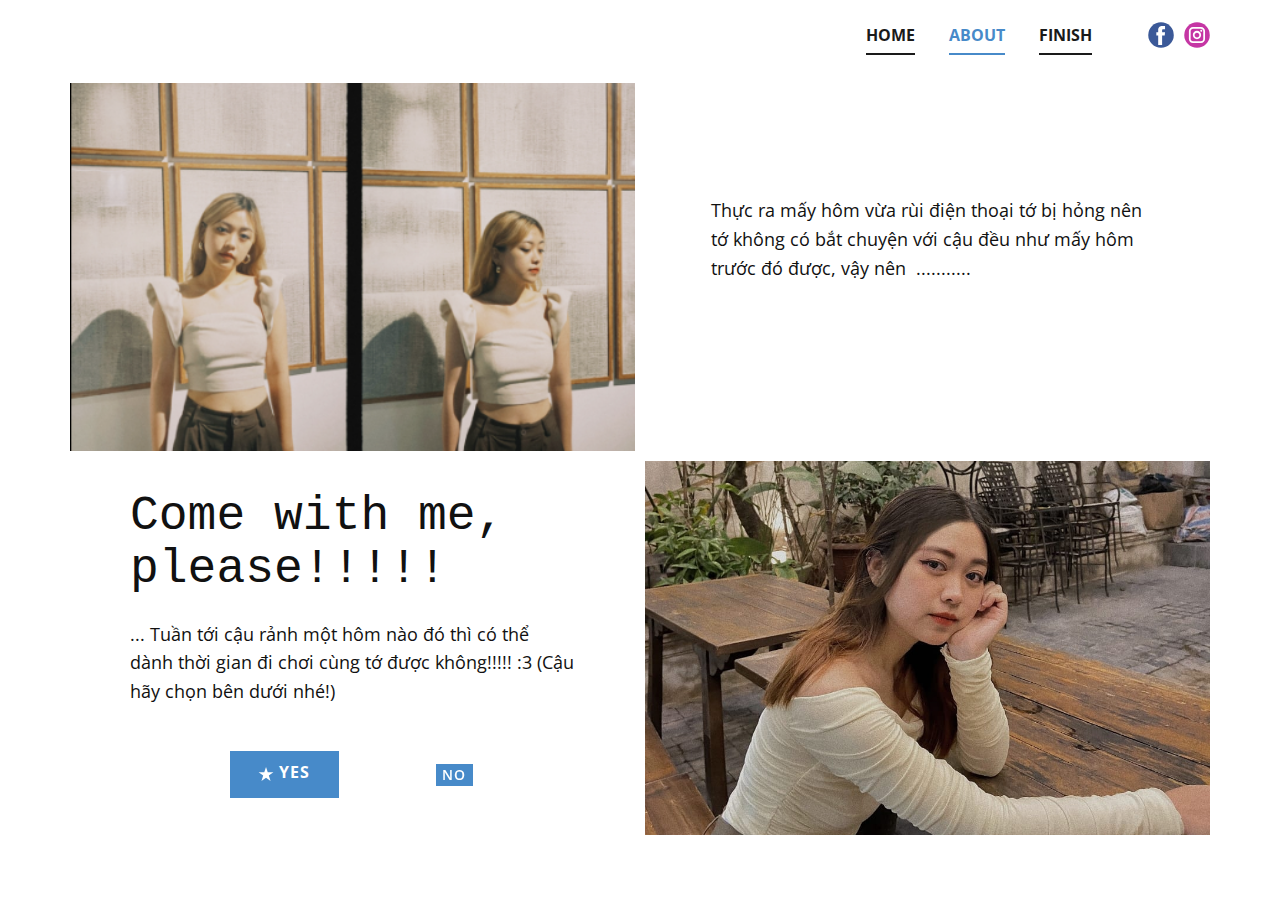
==== About.html @ bf9b1018 "add file" ====
<!DOCTYPE html>
<html style="font-size: 16px;" lang="en">

<head>
  <meta name="viewport" content="width=device-width, initial-scale=1.0">
  <meta charset="utf-8">
  <meta name="keywords" content="">
  <meta name="description" content="">
  <title>About</title>
  <link rel="stylesheet" href="nicepage.css" media="screen">
  <link rel="stylesheet" href="About.css" media="screen">
  <script class="u-script" type="text/javascript" src="jquery.js" defer=""></script>
  <script class="u-script" type="text/javascript" src="nicepage.js" defer=""></script>
  <meta name="generator" content="Nicepage 5.21.3, nicepage.com">
  <link id="u-theme-google-font" rel="stylesheet"
    href="https://fonts.googleapis.com/css?family=Roboto:100,100i,300,300i,400,400i,500,500i,700,700i,900,900i|Open+Sans:300,300i,400,400i,500,500i,600,600i,700,700i,800,800i">



    <script type="application/ld+json">{
      "@context": "http://schema.org",
      "@type": "Organization",
      "name": "",
      "sameAs": [
          "https://www.facebook.com/profile.php?id=100007799310865",
          "https://www.instagram.com/baoolamm/"
      ]
  }</script>
    <meta name="theme-color" content="#478ac9">
    <meta property="og:title" content="Contact">
    <meta property="og:type" content="website">
    <meta data-intl-tel-input-cdn-path="intlTelInput/">
  </head>
  
  <body data-path-to-root="./" data-include-products="false" class="u-body u-xl-mode" data-lang="en">
    <header class="u-align-center-sm u-align-center-xs u-clearfix u-header u-header" id="sec-7e4b">
      <div class="u-clearfix u-sheet u-sheet-1">
        <div class="u-social-icons u-spacing-10 u-social-icons-1">
          <a class="u-social-url" title="facebook" target="_blank"
            href="https://www.facebook.com/profile.php?id=100007799310865"><span
              class="u-icon u-social-facebook u-social-icon u-icon-1"><svg class="u-svg-link"
                preserveAspectRatio="xMidYMin slice" viewBox="0 0 112 112" style="">
                <use xmlns:xlink="http://www.w3.org/1999/xlink" xlink:href="#svg-e89e"></use>
              </svg><svg class="u-svg-content" viewBox="0 0 112 112" x="0" y="0" id="svg-e89e">
                <circle fill="currentColor" cx="56.1" cy="56.1" r="55"></circle>
                <path fill="#FFFFFF" d="M73.5,31.6h-9.1c-1.4,0-3.6,0.8-3.6,3.9v8.5h12.6L72,58.3H60.8v40.8H43.9V58.3h-8V43.9h8v-9.2
        c0-6.7,3.1-17,17-17h12.5v13.9H73.5z"></path>
              </svg></span>
          </a>
          <a class="u-social-url" title="instagram" target="_blank" href="https://www.instagram.com/baoolamm/"><span
              class="u-icon u-social-icon u-social-instagram u-icon-2"><svg class="u-svg-link"
                preserveAspectRatio="xMidYMin slice" viewBox="0 0 112 112" style="">
                <use xmlns:xlink="http://www.w3.org/1999/xlink" xlink:href="#svg-5339"></use>
              </svg><svg class="u-svg-content" viewBox="0 0 112 112" x="0" y="0" id="svg-5339">
                <circle fill="currentColor" cx="56.1" cy="56.1" r="55"></circle>
                <path fill="#FFFFFF"
                  d="M55.9,38.2c-9.9,0-17.9,8-17.9,17.9C38,66,46,74,55.9,74c9.9,0,17.9-8,17.9-17.9C73.8,46.2,65.8,38.2,55.9,38.2
        z M55.9,66.4c-5.7,0-10.3-4.6-10.3-10.3c-0.1-5.7,4.6-10.3,10.3-10.3c5.7,0,10.3,4.6,10.3,10.3C66.2,61.8,61.6,66.4,55.9,66.4z"></path>
                <path fill="#FFFFFF"
                  d="M74.3,33.5c-2.3,0-4.2,1.9-4.2,4.2s1.9,4.2,4.2,4.2s4.2-1.9,4.2-4.2S76.6,33.5,74.3,33.5z"></path>
                <path fill="#FFFFFF" d="M73.1,21.3H38.6c-9.7,0-17.5,7.9-17.5,17.5v34.5c0,9.7,7.9,17.6,17.5,17.6h34.5c9.7,0,17.5-7.9,17.5-17.5V38.8
        C90.6,29.1,82.7,21.3,73.1,21.3z M83,73.3c0,5.5-4.5,9.9-9.9,9.9H38.6c-5.5,0-9.9-4.5-9.9-9.9V38.8c0-5.5,4.5-9.9,9.9-9.9h34.5
        c5.5,0,9.9,4.5,9.9,9.9V73.3z"></path>
              </svg></span>
          </a>
        </div>
        <nav class="u-align-left u-menu u-menu-dropdown u-offcanvas u-menu-1">
          <div class="menu-collapse"
            style="font-size: 1rem; letter-spacing: 0px; font-weight: 700; text-transform: uppercase;">
            <a class="u-button-style u-custom-active-border-color u-custom-border u-custom-border-color u-custom-borders u-custom-hover-border-color u-custom-left-right-menu-spacing u-custom-text-active-color u-custom-text-color u-custom-text-hover-color u-custom-top-bottom-menu-spacing u-nav-link"
              href="#">
              <svg class="u-svg-link" preserveAspectRatio="xMidYMin slice" viewBox="0 0 302 302" style="">
                <use xmlns:xlink="http://www.w3.org/1999/xlink" xlink:href="#svg-8a8f"></use>
              </svg>
              <svg xmlns="http://www.w3.org/2000/svg" xmlns:xlink="http://www.w3.org/1999/xlink" version="1.1"
                id="svg-8a8f" x="0px" y="0px" viewBox="0 0 302 302" style="enable-background:new 0 0 302 302;"
                xml:space="preserve" class="u-svg-content">
                <g>
                  <rect y="36" width="302" height="30"></rect>
                  <rect y="236" width="302" height="30"></rect>
                  <rect y="136" width="302" height="30"></rect>
                </g>
                <g></g>
                <g></g>
                <g></g>
                <g></g>
                <g></g>
                <g></g>
                <g></g>
                <g></g>
                <g></g>
                <g></g>
                <g></g>
                <g></g>
                <g></g>
                <g></g>
                <g></g>
              </svg>
            </a>
          </div>
          <div class="u-custom-menu u-nav-container">
            <ul class="u-nav u-spacing-30 u-unstyled u-nav-1">
              <li class="u-nav-item"><a
                  class="u-border-2 u-border-active-palette-1-base u-border-grey-90 u-border-hover-palette-1-base u-border-no-left u-border-no-right u-border-no-top u-button-style u-nav-link u-text-active-palette-1-base u-text-grey-90 u-text-hover-palette-1-base"
                  href="Home.html" style="padding: 10px 0px;">Home</a>
              </li>
              <li class="u-nav-item"><a
                  class="u-border-2 u-border-active-palette-1-base u-border-grey-90 u-border-hover-palette-1-base u-border-no-left u-border-no-right u-border-no-top u-button-style u-nav-link u-text-active-palette-1-base u-text-grey-90 u-text-hover-palette-1-base"
                  href="About.html" style="padding: 10px 0px;">About</a>
              </li>
              <li class="u-nav-item"><a
                  class="u-border-2 u-border-active-palette-1-base u-border-grey-90 u-border-hover-palette-1-base u-border-no-left u-border-no-right u-border-no-top u-button-style u-nav-link u-text-active-palette-1-base u-text-grey-90 u-text-hover-palette-1-base"
                  href="Contact.html" style="padding: 10px 0px;">Finish</a>
              </li>
            </ul>
          </div>
          <div class="u-custom-menu u-nav-container-collapse">
            <div
              class="u-align-center u-black u-container-style u-inner-container-layout u-opacity u-opacity-95 u-sidenav">
              <div class="u-sidenav-overflow">
                <div class="u-menu-close"></div>
                <ul class="u-align-center u-nav u-popupmenu-items u-unstyled u-nav-2">
                  <li class="u-nav-item"><a class="u-button-style u-nav-link" href="Home.html">Home</a>
                  </li>
                  <li class="u-nav-item"><a class="u-button-style u-nav-link" href="About.html">About</a>
                  </li>
                  <li class="u-nav-item"><a class="u-button-style u-nav-link" href="Contact.html">Finish</a>
                  </li>
                </ul>
              </div>
            </div>
            <div class="u-black u-menu-overlay u-opacity u-opacity-70"></div>
          </div>
        </nav>
      </div>
    </header>
  <section class="u-clearfix u-section-3" id="sec-3cfa">
    <div class="u-clearfix u-sheet u-sheet-1">
      <div class="data-layout-selected u-clearfix u-expanded-width u-gutter-10 u-layout-wrap u-layout-wrap-1">
        <div class="u-layout">
          <div class="u-layout-col">
            <div class="u-size-30">
              <div class="u-layout-row">
                <div class="u-container-style u-image u-layout-cell u-left-cell u-size-30 u-image-1" src=""
                  data-image-width="456" data-image-height="307">
                  <div class="u-container-layout u-valign-middle u-container-layout-1"></div>
                </div>
                <div class="u-align-left u-container-style u-layout-cell u-right-cell u-size-30 u-layout-cell-2">
                  <div class="u-container-layout u-container-layout-2">
                    <p class="u-text u-text-1">Thực ra mấy hôm vừa rùi điện thoại tớ bị hỏng nên tớ không có bắt chuyện
                      với cậu đều như mấy hôm trước đó được, vậy nên&nbsp; ...........</p>
                  </div>
                </div>
              </div>
            </div>
            <div class="u-size-30">
              <div class="u-layout-row">
                <div class="u-align-left u-container-style u-layout-cell u-left-cell u-size-30 u-layout-cell-3">
                  <div class="u-container-layout u-container-layout-3">
                    <h2 class="u-text u-text-2"> Come with me, please!!!!!</h2>
                    <p class="u-text u-text-3">... Tuần tới cậu rảnh một hôm nào đó thì có thể dành thời gian đi chơi
                      cùng tớ được không!!!!! :3 (Cậu hãy chọn bên dưới nhé!)</p>
                    <a href="" class="u-border-none u-btn u-btn-rectangle u-button-style u-hover-palette-2-base u-btn-1"
                      data-animation-name="customAnimationIn" data-animation-duration="1000">No</a>
                    <a href="Contact.html"
                      class="u-border-none u-btn u-button-style u-hover-feature u-hover-palette-2-light-1 u-palette-1-base u-btn-2"><span
                        class="u-icon"><svg class="u-svg-content" viewBox="0 0 512 512" x="0px" y="0px"
                          style="width: 1em; height: 1em;">
                          <path
                            d="m19.98,200.65909l180.67121,0l55.82879,-171.63684l55.82883,171.63684l180.67118,0l-146.16581,106.07619l55.83168,171.63684l-146.16587,-106.07908l-146.16584,106.07908l55.8317,-171.63684l-146.16586,-106.07619z">
                          </path>
                        </svg></span>&nbsp;Yes
                    </a>
                  </div>
                </div>
                <div class="u-container-style u-image u-layout-cell u-right-cell u-size-30 u-image-2" src=""
                  data-image-width="960" data-image-height="960">
                  <div class="u-container-layout u-valign-middle u-container-layout-4"></div>
                </div>
              </div>
            </div>
          </div>
        </div>
      </div>
    </div>

  </section>





</body>

</html>
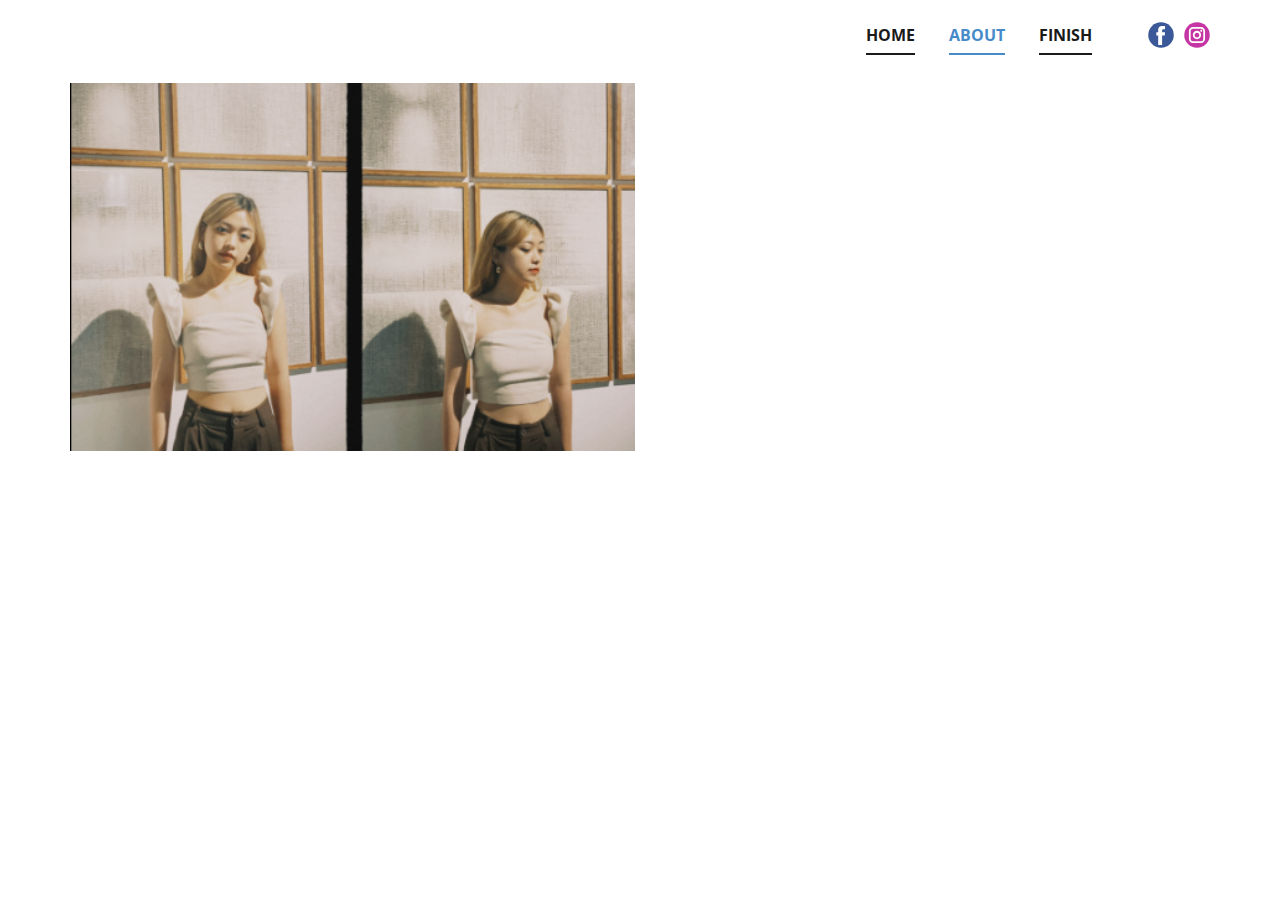
==== commit a285d11c: "update" ====
--- a/About.html
+++ b/About.html
@@ -14,7 +14,7 @@
   <meta name="generator" content="Nicepage 5.21.3, nicepage.com">
   <link id="u-theme-google-font" rel="stylesheet"
     href="https://fonts.googleapis.com/css?family=Roboto:100,100i,300,300i,400,400i,500,500i,700,700i,900,900i|Open+Sans:300,300i,400,400i,500,500i,600,600i,700,700i,800,800i">
-
+  <link id="u-page-google-font" rel="stylesheet" href="https://fonts.googleapis.com/css?family=Lobster:400">
 
 
     <script type="application/ld+json">{
@@ -142,11 +142,11 @@
             <div class="u-size-30">
               <div class="u-layout-row">
                 <div class="u-container-style u-image u-layout-cell u-left-cell u-size-30 u-image-1" src=""
-                  data-image-width="456" data-image-height="307">
+                data-animation-name="customAnimationIn" data-animation-duration="1500" data-animation-delay="500" data-image-width="456" data-image-height="307">
                   <div class="u-container-layout u-valign-middle u-container-layout-1"></div>
                 </div>
                 <div class="u-align-left u-container-style u-layout-cell u-right-cell u-size-30 u-layout-cell-2">
-                  <div class="u-container-layout u-container-layout-2">
+                  <div class="u-container-layout u-container-layout-2" data-animation-name="customAnimationIn" data-animation-duration="1500" data-animation-delay="900">
                     <p class="u-text u-text-1">Thực ra mấy hôm vừa rùi điện thoại tớ bị hỏng nên tớ không có bắt chuyện
                       với cậu đều như mấy hôm trước đó được, vậy nên&nbsp; ...........</p>
                   </div>
@@ -156,7 +156,7 @@
             <div class="u-size-30">
               <div class="u-layout-row">
                 <div class="u-align-left u-container-style u-layout-cell u-left-cell u-size-30 u-layout-cell-3">
-                  <div class="u-container-layout u-container-layout-3">
+                  <div class="u-container-layout u-container-layout-3" data-animation-name="customAnimationIn" data-animation-duration="1500" data-animation-delay="2100">
                     <h2 class="u-text u-text-2"> Come with me, please!!!!!</h2>
                     <p class="u-text u-text-3">... Tuần tới cậu rảnh một hôm nào đó thì có thể dành thời gian đi chơi
                       cùng tớ được không!!!!! :3 (Cậu hãy chọn bên dưới nhé!)</p>
@@ -174,7 +174,7 @@
                   </div>
                 </div>
                 <div class="u-container-style u-image u-layout-cell u-right-cell u-size-30 u-image-2" src=""
-                  data-image-width="960" data-image-height="960">
+                data-animation-name="customAnimationIn" data-animation-duration="1500" data-animation-delay="1500" data-image-width="960" data-image-height="960">
                   <div class="u-container-layout u-valign-middle u-container-layout-4"></div>
                 </div>
               </div>
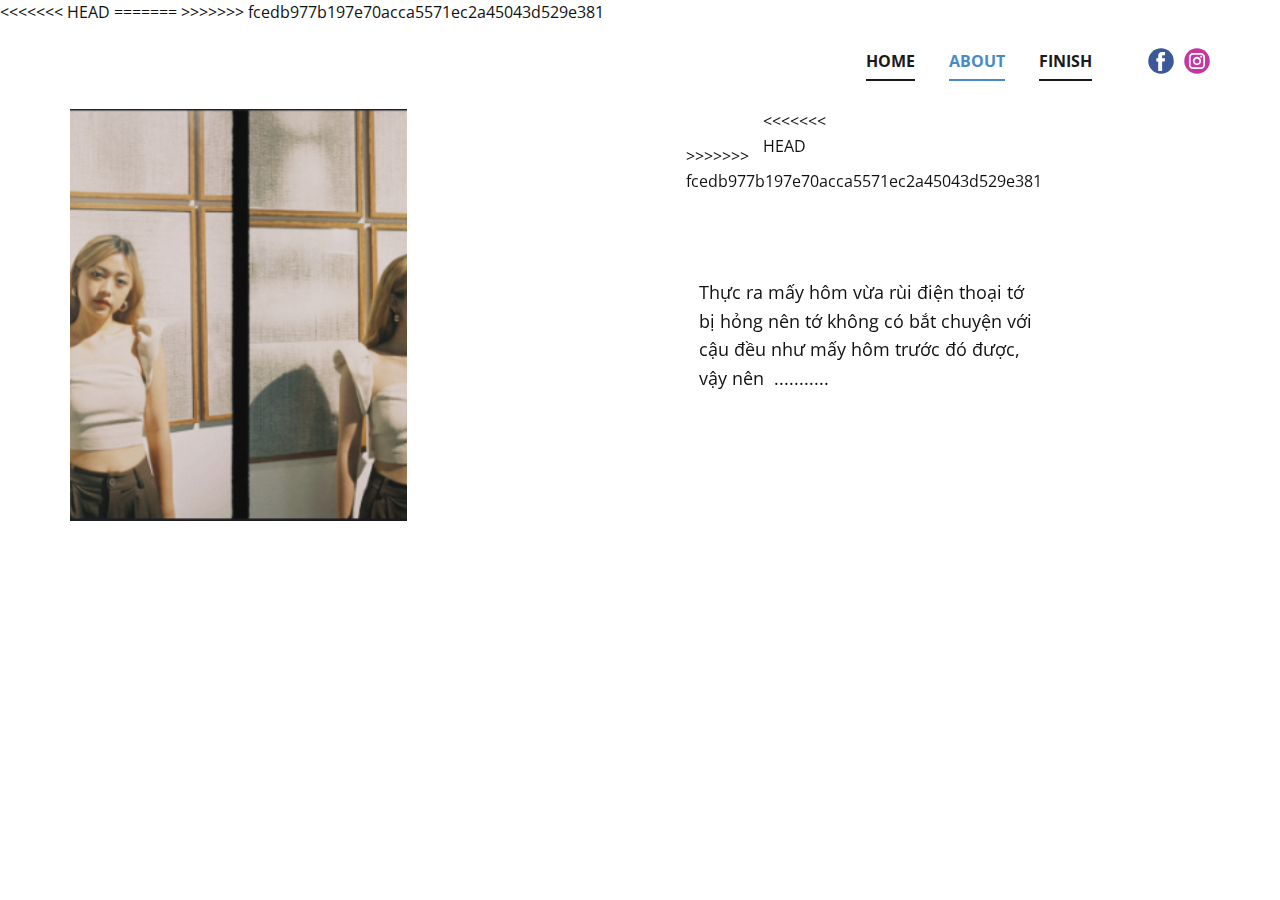
==== commit ee7c1d67: "Merge branch 'main' of https://github.com/subin174/test" ====
--- a/About.html
+++ b/About.html
@@ -14,7 +14,11 @@
   <meta name="generator" content="Nicepage 5.21.3, nicepage.com">
   <link id="u-theme-google-font" rel="stylesheet"
     href="https://fonts.googleapis.com/css?family=Roboto:100,100i,300,300i,400,400i,500,500i,700,700i,900,900i|Open+Sans:300,300i,400,400i,500,500i,600,600i,700,700i,800,800i">
+<<<<<<< HEAD
   <link id="u-page-google-font" rel="stylesheet" href="https://fonts.googleapis.com/css?family=Lobster:400">
+=======
+
+>>>>>>> fcedb977b197e70acca5571ec2a45043d529e381
 
 
     <script type="application/ld+json">{
@@ -142,11 +146,19 @@
             <div class="u-size-30">
               <div class="u-layout-row">
                 <div class="u-container-style u-image u-layout-cell u-left-cell u-size-30 u-image-1" src=""
+<<<<<<< HEAD
                 data-animation-name="customAnimationIn" data-animation-duration="1500" data-animation-delay="500" data-image-width="456" data-image-height="307">
                   <div class="u-container-layout u-valign-middle u-container-layout-1"></div>
                 </div>
                 <div class="u-align-left u-container-style u-layout-cell u-right-cell u-size-30 u-layout-cell-2">
                   <div class="u-container-layout u-container-layout-2" data-animation-name="customAnimationIn" data-animation-duration="1500" data-animation-delay="900">
+=======
+                  data-image-width="456" data-image-height="307">
+                  <div class="u-container-layout u-valign-middle u-container-layout-1"></div>
+                </div>
+                <div class="u-align-left u-container-style u-layout-cell u-right-cell u-size-30 u-layout-cell-2">
+                  <div class="u-container-layout u-container-layout-2">
+>>>>>>> fcedb977b197e70acca5571ec2a45043d529e381
                     <p class="u-text u-text-1">Thực ra mấy hôm vừa rùi điện thoại tớ bị hỏng nên tớ không có bắt chuyện
                       với cậu đều như mấy hôm trước đó được, vậy nên&nbsp; ...........</p>
                   </div>
@@ -156,7 +168,11 @@
             <div class="u-size-30">
               <div class="u-layout-row">
                 <div class="u-align-left u-container-style u-layout-cell u-left-cell u-size-30 u-layout-cell-3">
+<<<<<<< HEAD
                   <div class="u-container-layout u-container-layout-3" data-animation-name="customAnimationIn" data-animation-duration="1500" data-animation-delay="2100">
+=======
+                  <div class="u-container-layout u-container-layout-3">
+>>>>>>> fcedb977b197e70acca5571ec2a45043d529e381
                     <h2 class="u-text u-text-2"> Come with me, please!!!!!</h2>
                     <p class="u-text u-text-3">... Tuần tới cậu rảnh một hôm nào đó thì có thể dành thời gian đi chơi
                       cùng tớ được không!!!!! :3 (Cậu hãy chọn bên dưới nhé!)</p>
@@ -174,7 +190,11 @@
                   </div>
                 </div>
                 <div class="u-container-style u-image u-layout-cell u-right-cell u-size-30 u-image-2" src=""
+<<<<<<< HEAD
                 data-animation-name="customAnimationIn" data-animation-duration="1500" data-animation-delay="1500" data-image-width="960" data-image-height="960">
+=======
+                  data-image-width="960" data-image-height="960">
+>>>>>>> fcedb977b197e70acca5571ec2a45043d529e381
                   <div class="u-container-layout u-valign-middle u-container-layout-4"></div>
                 </div>
               </div>
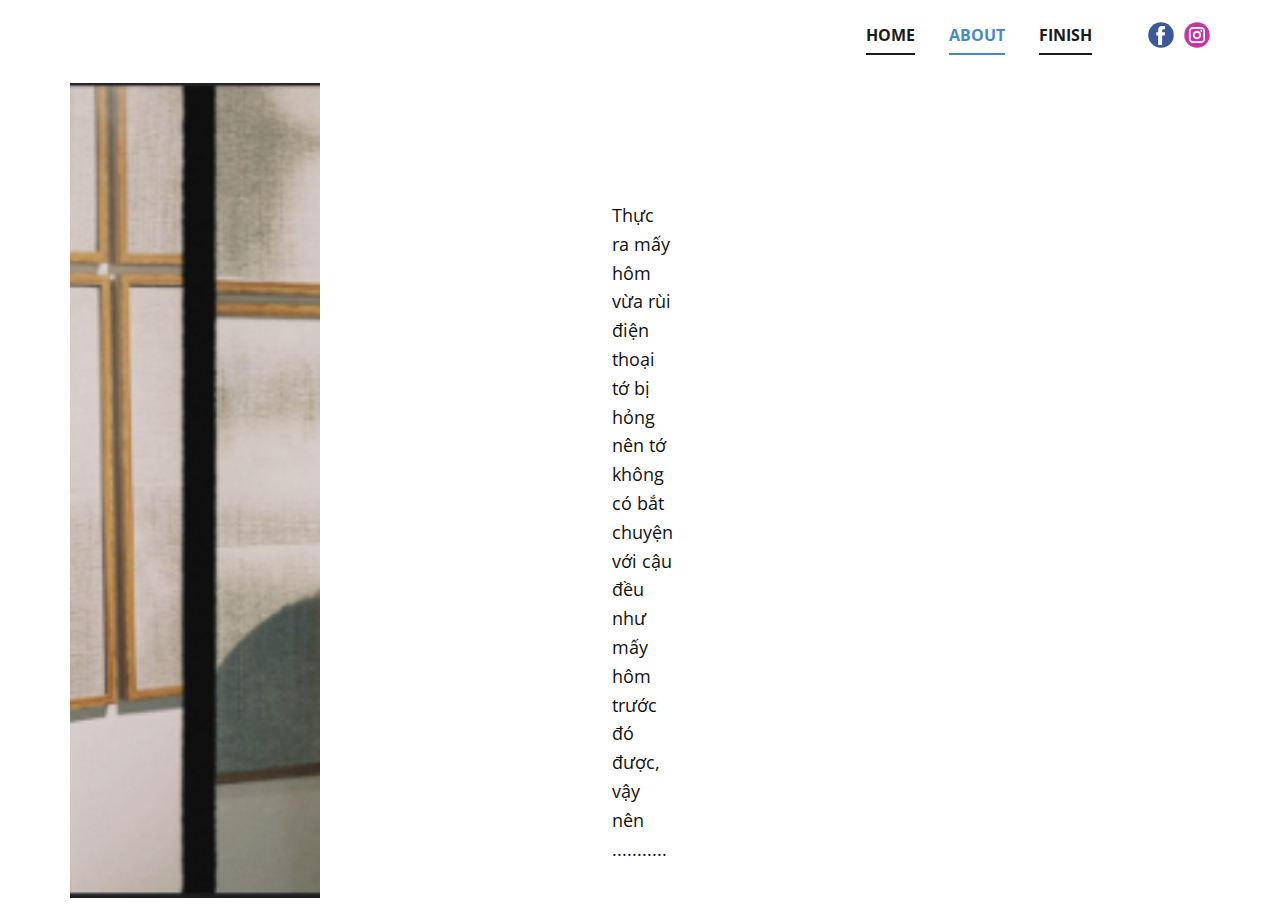
==== commit 291d67f2: "Update About.html" ====
--- a/About.html
+++ b/About.html
@@ -14,13 +14,7 @@
   <meta name="generator" content="Nicepage 5.21.3, nicepage.com">
   <link id="u-theme-google-font" rel="stylesheet"
     href="https://fonts.googleapis.com/css?family=Roboto:100,100i,300,300i,400,400i,500,500i,700,700i,900,900i|Open+Sans:300,300i,400,400i,500,500i,600,600i,700,700i,800,800i">
-<<<<<<< HEAD
   <link id="u-page-google-font" rel="stylesheet" href="https://fonts.googleapis.com/css?family=Lobster:400">
-=======
-
->>>>>>> fcedb977b197e70acca5571ec2a45043d529e381
-
-
     <script type="application/ld+json">{
       "@context": "http://schema.org",
       "@type": "Organization",
@@ -146,19 +140,16 @@
             <div class="u-size-30">
               <div class="u-layout-row">
                 <div class="u-container-style u-image u-layout-cell u-left-cell u-size-30 u-image-1" src=""
-<<<<<<< HEAD
                 data-animation-name="customAnimationIn" data-animation-duration="1500" data-animation-delay="500" data-image-width="456" data-image-height="307">
                   <div class="u-container-layout u-valign-middle u-container-layout-1"></div>
                 </div>
                 <div class="u-align-left u-container-style u-layout-cell u-right-cell u-size-30 u-layout-cell-2">
                   <div class="u-container-layout u-container-layout-2" data-animation-name="customAnimationIn" data-animation-duration="1500" data-animation-delay="900">
-=======
                   data-image-width="456" data-image-height="307">
                   <div class="u-container-layout u-valign-middle u-container-layout-1"></div>
                 </div>
                 <div class="u-align-left u-container-style u-layout-cell u-right-cell u-size-30 u-layout-cell-2">
                   <div class="u-container-layout u-container-layout-2">
->>>>>>> fcedb977b197e70acca5571ec2a45043d529e381
                     <p class="u-text u-text-1">Thực ra mấy hôm vừa rùi điện thoại tớ bị hỏng nên tớ không có bắt chuyện
                       với cậu đều như mấy hôm trước đó được, vậy nên&nbsp; ...........</p>
                   </div>
@@ -168,11 +159,8 @@
             <div class="u-size-30">
               <div class="u-layout-row">
                 <div class="u-align-left u-container-style u-layout-cell u-left-cell u-size-30 u-layout-cell-3">
-<<<<<<< HEAD
                   <div class="u-container-layout u-container-layout-3" data-animation-name="customAnimationIn" data-animation-duration="1500" data-animation-delay="2100">
-=======
                   <div class="u-container-layout u-container-layout-3">
->>>>>>> fcedb977b197e70acca5571ec2a45043d529e381
                     <h2 class="u-text u-text-2"> Come with me, please!!!!!</h2>
                     <p class="u-text u-text-3">... Tuần tới cậu rảnh một hôm nào đó thì có thể dành thời gian đi chơi
                       cùng tớ được không!!!!! :3 (Cậu hãy chọn bên dưới nhé!)</p>
@@ -190,11 +178,8 @@
                   </div>
                 </div>
                 <div class="u-container-style u-image u-layout-cell u-right-cell u-size-30 u-image-2" src=""
-<<<<<<< HEAD
                 data-animation-name="customAnimationIn" data-animation-duration="1500" data-animation-delay="1500" data-image-width="960" data-image-height="960">
-=======
                   data-image-width="960" data-image-height="960">
->>>>>>> fcedb977b197e70acca5571ec2a45043d529e381
                   <div class="u-container-layout u-valign-middle u-container-layout-4"></div>
                 </div>
               </div>
@@ -212,4 +197,4 @@
 
 </body>
 
-</html>+</html>
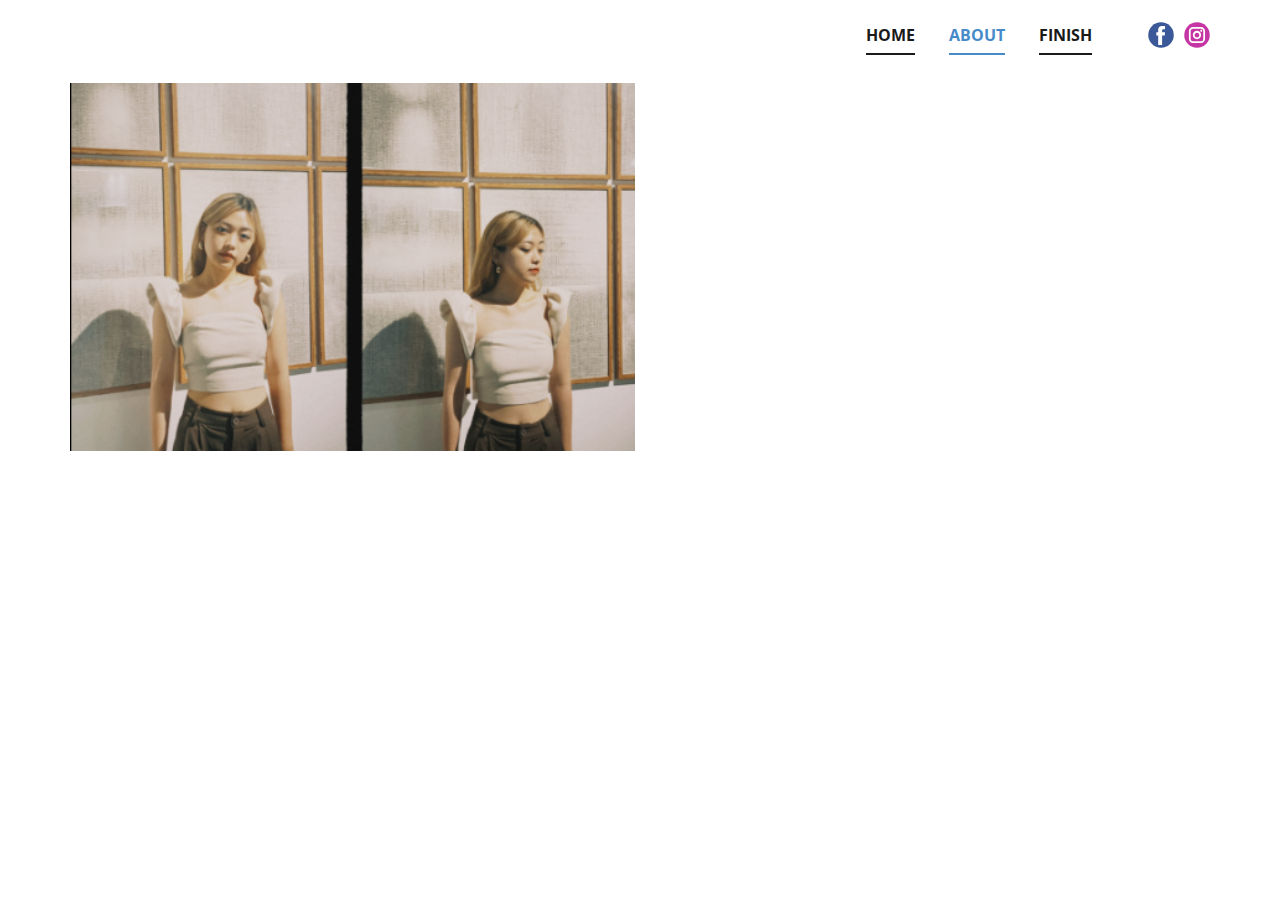
==== commit e9e05497: "deploy2" ====
--- a/About.html
+++ b/About.html
@@ -15,7 +15,8 @@
   <link id="u-theme-google-font" rel="stylesheet"
     href="https://fonts.googleapis.com/css?family=Roboto:100,100i,300,300i,400,400i,500,500i,700,700i,900,900i|Open+Sans:300,300i,400,400i,500,500i,600,600i,700,700i,800,800i">
   <link id="u-page-google-font" rel="stylesheet" href="https://fonts.googleapis.com/css?family=Lobster:400">
-    <script type="application/ld+json">{
+
+  <script type="application/ld+json">{
       "@context": "http://schema.org",
       "@type": "Organization",
       "name": "",
@@ -145,11 +146,6 @@
                 </div>
                 <div class="u-align-left u-container-style u-layout-cell u-right-cell u-size-30 u-layout-cell-2">
                   <div class="u-container-layout u-container-layout-2" data-animation-name="customAnimationIn" data-animation-duration="1500" data-animation-delay="900">
-                  data-image-width="456" data-image-height="307">
-                  <div class="u-container-layout u-valign-middle u-container-layout-1"></div>
-                </div>
-                <div class="u-align-left u-container-style u-layout-cell u-right-cell u-size-30 u-layout-cell-2">
-                  <div class="u-container-layout u-container-layout-2">
                     <p class="u-text u-text-1">Thực ra mấy hôm vừa rùi điện thoại tớ bị hỏng nên tớ không có bắt chuyện
                       với cậu đều như mấy hôm trước đó được, vậy nên&nbsp; ...........</p>
                   </div>
@@ -160,7 +156,6 @@
               <div class="u-layout-row">
                 <div class="u-align-left u-container-style u-layout-cell u-left-cell u-size-30 u-layout-cell-3">
                   <div class="u-container-layout u-container-layout-3" data-animation-name="customAnimationIn" data-animation-duration="1500" data-animation-delay="2100">
-                  <div class="u-container-layout u-container-layout-3">
                     <h2 class="u-text u-text-2"> Come with me, please!!!!!</h2>
                     <p class="u-text u-text-3">... Tuần tới cậu rảnh một hôm nào đó thì có thể dành thời gian đi chơi
                       cùng tớ được không!!!!! :3 (Cậu hãy chọn bên dưới nhé!)</p>
@@ -179,7 +174,6 @@
                 </div>
                 <div class="u-container-style u-image u-layout-cell u-right-cell u-size-30 u-image-2" src=""
                 data-animation-name="customAnimationIn" data-animation-duration="1500" data-animation-delay="1500" data-image-width="960" data-image-height="960">
-                  data-image-width="960" data-image-height="960">
                   <div class="u-container-layout u-valign-middle u-container-layout-4"></div>
                 </div>
               </div>
@@ -197,4 +191,4 @@
 
 </body>
 
-</html>
+</html>